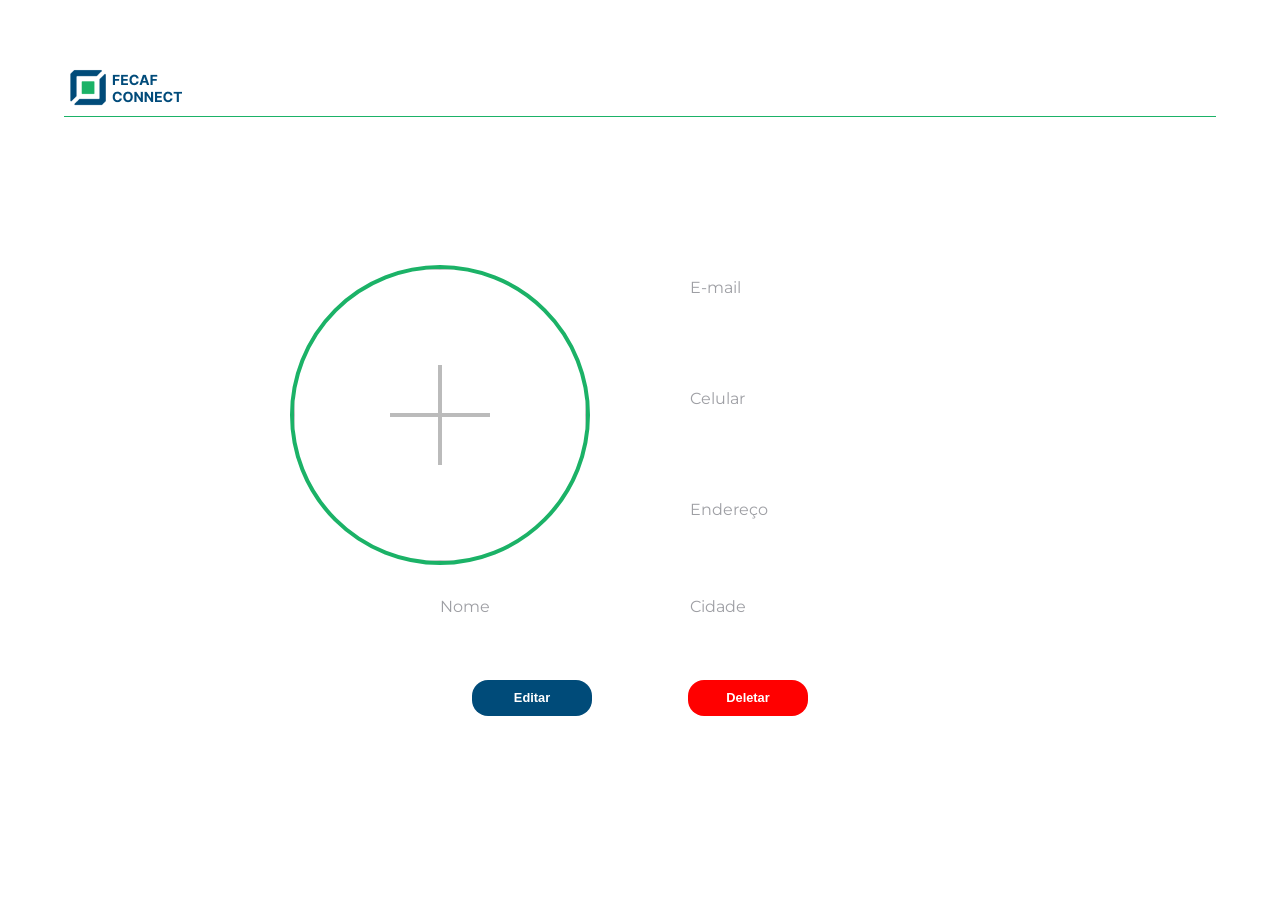
==== pages/contato.html @ be49ec8f "feat: add initial project structure with HTML, CSS, and JavaScript files - Created index.html with h" ====
<!DOCTYPE html>
<html lang="pt-br">
<head>
    <meta charset="UTF-8">
    <meta name="viewport" content="width=device-width, initial-scale=1.0">
    <script src="https://kit.fontawesome.com/324b71f187.js" crossorigin="anonymous"></script>
    <link rel="preconnect" href="https://fonts.googleapis.com">
    <link rel="preconnect" href="https://fonts.gstatic.com" crossorigin>
    <link href="https://fonts.googleapis.com/css2?family=Montserrat:ital,wght@0,100;0,200;0,300;0,400;0,700;0,900;1,500&display=swap" rel="stylesheet">
    <link rel="stylesheet" href="../css/reset.css">
    <link rel="stylesheet" href="../css/button.css">
    <link rel="stylesheet" href="../css/contato.css">
    <link rel="stylesheet" href="../css/preview.css">
    <title>Contato</title>
</head>
<body>
    <header>
        <img src="../img/logo.png" alt="logo FECAF" class="logo">
        <div class="linha"></div>
    </header>
    <main>
        <form>
            <div class="preview">
                <input class="preview__input" id="inputFile" type="file" accept="image/*"  disabled />
                <label class="preview__label"for="inputFile"></label>
                <img class="preview__image contact__image" src="" id="imagePreview" />
            </div>
            <div class="contact__input">
                <label class="input__label">Nome</label>
                <input type="text" class="input__text" disabled id="nome">
            </div>
            <div class="contact__input">
                <label class="input__label">E-mail</label>
                <input type="text" class="input__text" disabled id="email">
            </div>
            <div class="contact__input">
                <label class="input__label">Celular</label>
                <input type="text" class="input__text" disabled id="celular">
            </div>
            <div class="contact__input">
                <label class="input__label">Endereço</label>
                <input type="text" class="input__text" disabled id="endereco">
            </div>
            <div class="contact__input">
                <label class="input__label">Cidade</label>
                <input type="text" class="input__text" disabled id="cidade">
            </div>
            <div class="action">
                <button class="button" type="button" id="editar">Editar</button>
                <button class="button red" type="button" id="deletar">Deletar</button>
                <button class="button oculto" type="button" id="salvar">Salvar</button>
                <a class="button red oculto" href="../index.html">Cancelar</a>
            </div>
        </form>
    </main>
</body>
</html>
---- css/button.css ----
.button{
    height: 36px;
    width: 120px;
    border-radius: 16px;
    outline: none;
    border: none;
    color: white;
    cursor: pointer;
    display: flex;
    justify-content: center;
    align-items: center;
    font-size: .8rem;
    font-weight: 600;
    background-color: var(--primary-color);
}

.button.red {
    background-color: red;
}

.button.secundary{
    background-color: var(--secundary-color);
}
---- css/contato.css ----
:root{
    --primary-color: #004B79;
    --secundary-color: #1BB267;
    --card-color: #80A5BC;
}

body{
    height: 100vh;
    padding: 16px;
    font-family: 'Montserrat', sans-serif;
    display: flex;
    flex-direction: column;
    gap: 32px;
}

header{
    height: 48px;
}

.linha{
    background-color: var(--secundary-color);
    height: 1px;
    width: 100%;
}

main{
    flex-grow: 1;
}
main>form {
    height: 100%;
    display: grid;
    place-items: center start;
}
.preview{
    place-self: center;
    width: 160px;
    height: 160px;
    border: 4px solid var(--secundary-color);
    border-radius: 50%;
}

.contact__input {
    width: 100%;
    display: flex;
    flex-direction: column;
}
.input__label{
    color: #9E9FA4;
}
.input__text{
    height: 32px;
    width: 100%;
    color: var(--primary-color);
    font-size: 1.5rem;
    text-align: inherit;
    padding-inline: 8px;
}
input:disabled{
    padding-inline: 0;
    border: none;
    outline: none;
    background-color: transparent;
}

.action{
    width: 100%;
    display: flex;
    justify-content: center;
    gap: 32px;
}

.oculto{
    display: none;
}

@media (min-width: 768px) {
    body{
        padding: 64px;
    }
    main{
        flex-grow: 1;
        display: flex;
        justify-content: center;
    }
    main>form {
        width: 500px;
        
    }
}

@media (min-width: 1025px) {
    main > form {
        grid-template-areas: 
            "image email"
            "image telefone"
            "image endereco"
            "nome cidade"
            "action action";
        grid-template-columns: 500px 500px;
        place-content: center;
        gap: 32px 100px;
    }

    /* .contact__image, */
    .preview{
        grid-area: image;
        width: 300px;
        height: 300px;
        place-self: end;
    }
    .contact__input:nth-child(2){
        grid-area: nome;
        place-self: end;
        text-align: center;
        width: 250px;
    }
    .contact__input:nth-child(3){
        grid-area: email;
    }
    .contact__input:nth-child(4){
        grid-area: telefone;
    }
    .contact__input:nth-child(5){
        grid-area: endereco;
    }
    .contact__input:nth-child(6){
        grid-area: cidade;
    }
    .action{
        grid-area: action;
        justify-content: center;
        gap: 96px;
    }
}
---- css/preview.css ----
.preview{
    display: grid;
    grid-template-areas: "preview";
    overflow: hidden;
}
.preview::before{
    content: "";
    grid-area: preview;
    width: 100px;
    height: 4px;
    background-color: #bbb;
    margin: auto;
    z-index: -1;
}
.preview::after{
    content: "";
    grid-area: preview;
    width: 4px;
    height: 100px;
    background-color: #bbb;
    margin: auto;
    z-index: -1;
}

.preview__input{
    grid-area: preview;
    display: none;
}
.preview__label{
    grid-area: preview;
    cursor: pointer;
    z-index: 1;
}

.preview__image{
    grid-area: preview;
    width: 100%;
    height: 100%;
    object-fit: cover;
}
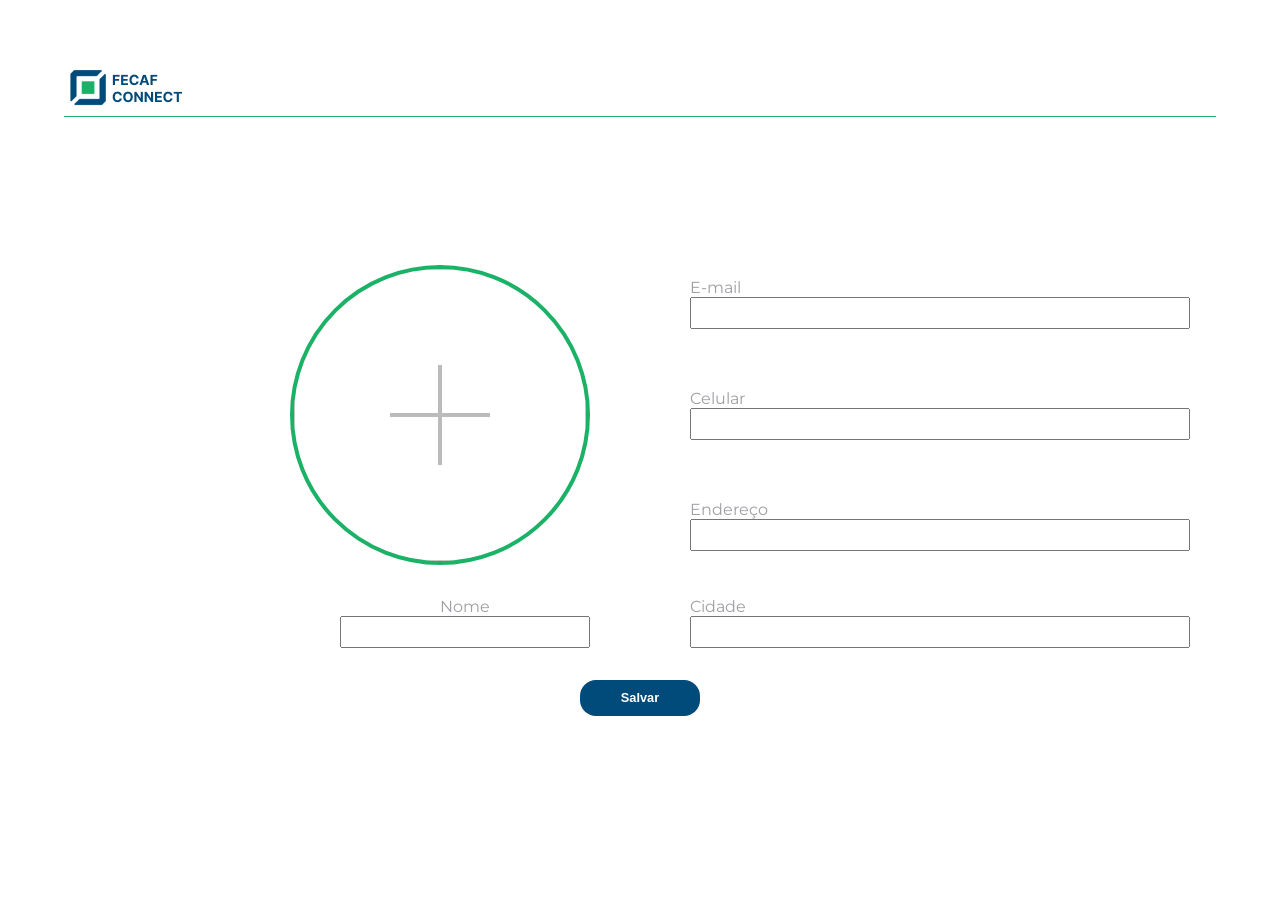
==== commit 0f65e9c8: "feat: corrigir caminhos de arquivos e adicionar funcionalidade de edição de contatos" ====
--- a/pages/contato.html
+++ b/pages/contato.html
@@ -11,6 +11,8 @@
     <link rel="stylesheet" href="../css/button.css">
     <link rel="stylesheet" href="../css/contato.css">
     <link rel="stylesheet" href="../css/preview.css">
+    <script src="../js/app.js" defer></script>
+    <script src="../js/contatos.js" defer></script>
     <title>Contato</title>
 </head>
 <body>
@@ -21,8 +23,8 @@
     <main>
         <form>
             <div class="preview">
-                <input class="preview__input" id="inputFile" type="file" accept="image/*"  disabled />
-                <label class="preview__label"for="inputFile"></label>
+                <input class="preview__input" id="inputFile" type="file" accept="image/*" disabled />
+                <label class="preview__label" for="inputFile"></label>
                 <img class="preview__image contact__image" src="" id="imagePreview" />
             </div>
             <div class="contact__input">
